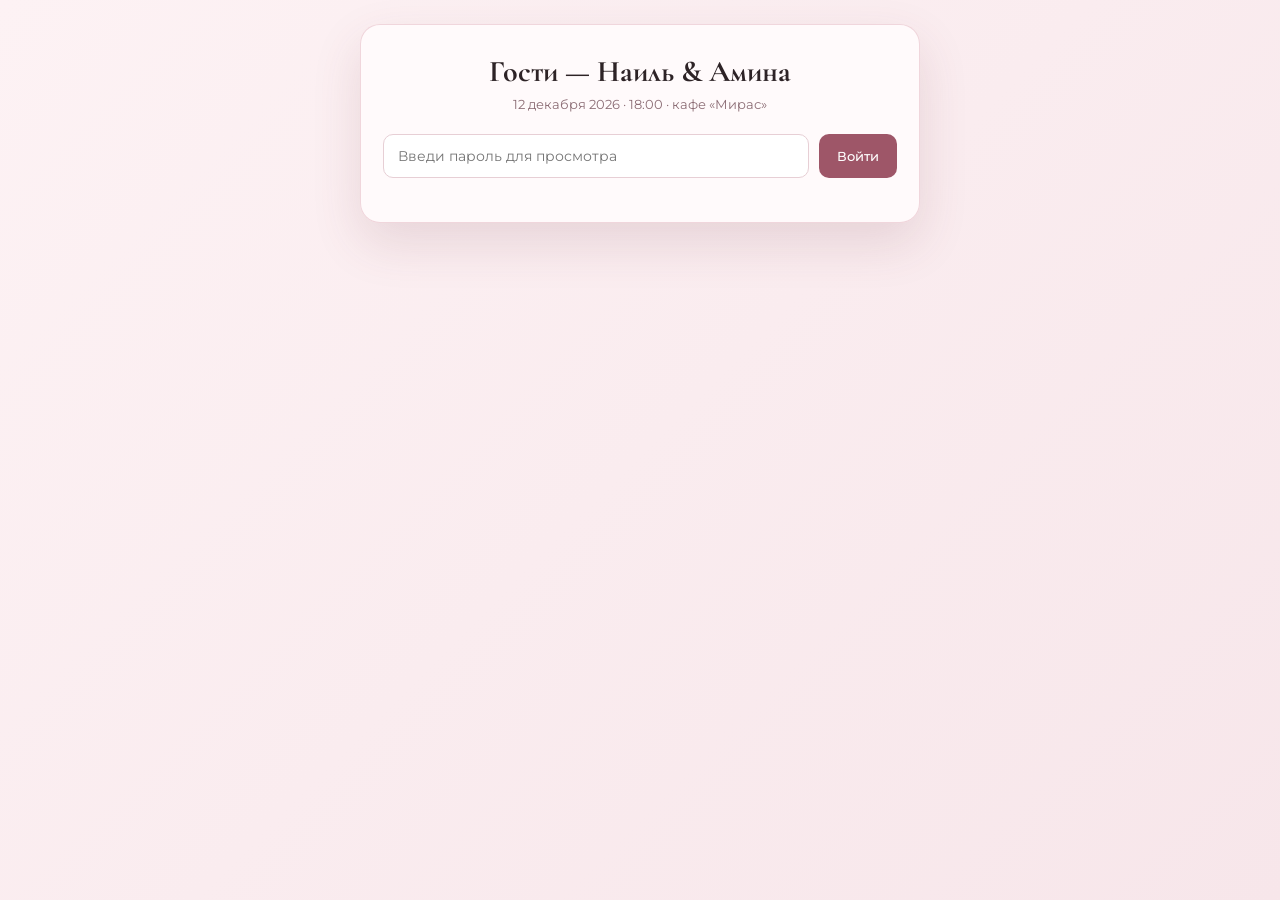
==== guests.html @ 6b2af80d "Сделал доступ для друга" ====
<!DOCTYPE html>
<html lang="ru">
<head>
    <meta charset="UTF-8">
    <meta name="viewport" content="width=device-width, initial-scale=1.0">
    <title>Список гостей — Наиль & Амина</title>
    <link rel="preconnect" href="https://fonts.googleapis.com">
    <link rel="preconnect" href="https://fonts.gstatic.com" crossorigin>
    <link href="https://fonts.googleapis.com/css2?family=Cormorant+Garamond:wght@600&family=Montserrat:wght@300;400;500;600&display=swap" rel="stylesheet">
    <style>
        * { box-sizing: border-box; margin: 0; padding: 0; }
        body {
            font-family: 'Montserrat', sans-serif;
            background: linear-gradient(135deg, #fdf2f4, #f7e6ea);
            color: #2d2326;
            min-height: 100dvh;
            padding: 24px 16px;
            display: flex;
            justify-content: center;
            align-items: flex-start;
        }
        .wrap {
            width: 100%;
            max-width: 560px;
            background: rgba(255, 250, 251, 0.96);
            border-radius: 20px;
            padding: 28px 22px;
            box-shadow: 0 20px 50px rgba(110, 58, 72, 0.14);
            border: 1px solid rgba(201, 123, 142, 0.28);
        }
        h1 {
            font-family: 'Cormorant Garamond', serif;
            font-size: 30px;
            text-align: center;
            margin-bottom: 6px;
        }
        .sub {
            text-align: center;
            font-size: 13px;
            color: #8c6d75;
            margin-bottom: 22px;
        }
        .auth-box {
            display: flex;
            gap: 10px;
            margin-bottom: 16px;
        }
        input {
            flex: 1;
            padding: 12px 14px;
            border-radius: 10px;
            border: 1.5px solid #e7cfd5;
            font-family: inherit;
            font-size: 14px;
        }
        button {
            padding: 12px 18px;
            border-radius: 10px;
            border: none;
            background: #9e5668;
            color: #fff;
            font-family: inherit;
            font-weight: 500;
            cursor: pointer;
        }
        button:hover { background: #844555; }
        .stats {
            display: grid;
            grid-template-columns: repeat(3, 1fr);
            gap: 10px;
            margin-bottom: 20px;
        }
        .stat {
            background: #fdf4f6;
            border: 1px solid rgba(201, 123, 142, 0.25);
            border-radius: 12px;
            padding: 12px 8px;
            text-align: center;
        }
        .stat-num { font-size: 22px; font-weight: 600; }
        .stat-label { font-size: 11px; color: #8c6d75; margin-top: 2px; }
        .yes-num { color: #457b52; }
        .no-num { color: #a85454; }
        .cols {
            display: grid;
            grid-template-columns: 1fr 1fr;
            gap: 14px;
        }
        @media (max-width: 500px) { .cols { grid-template-columns: 1fr; } }
        .box {
            background: #fff;
            border: 1px solid #eed9de;
            border-radius: 14px;
            padding: 14px;
        }
        .box h2 { font-size: 14px; margin-bottom: 10px; }
        .box.yes h2 { color: #457b52; }
        .box.no h2 { color: #a85454; }
        ul { list-style: none; display: flex; flex-direction: column; gap: 8px; }
        li {
            font-size: 13.5px;
            padding: 8px 10px;
            border-radius: 8px;
            background: #fdf7f8;
            display: flex;
            justify-content: space-between;
            gap: 8px;
        }
        .date { font-size: 11px; color: #9a8087; white-space: nowrap; }
        .msg { text-align: center; font-size: 13px; color: #a85454; margin-top: 8px; }
        .top-bar { display: flex; justify-content: space-between; align-items: center; margin-bottom: 14px; }
        .refresh { padding: 8px 12px; font-size: 12px; }
    </style>
</head>
<body>
    <div class="wrap">
        <h1>Гости — Наиль & Амина</h1>
        <p class="sub">12 декабря 2026 · 18:00 · кафе «Мирас»</p>

        <div id="auth-section">
            <div class="auth-box">
                <input type="password" id="pin-input" placeholder="Введи пароль для просмотра">
                <button id="login-btn" type="button">Войти</button>
            </div>
            <p id="auth-msg" class="msg"></p>
        </div>

        <div id="content" style="display: none;">
            <div class="top-bar">
                <span style="font-size: 12px; color: #8c6d75;">Актуальные ответы</span>
                <button id="refresh-btn" class="refresh" type="button">Обновить</button>
            </div>

            <div class="stats">
                <div class="stat">
                    <div class="stat-num yes-num" id="count-yes">0</div>
                    <div class="stat-label">Придут</div>
                </div>
                <div class="stat">
                    <div class="stat-num no-num" id="count-no">0</div>
                    <div class="stat-label">Не смогут</div>
                </div>
                <div class="stat">
                    <div class="stat-num" id="count-all">0</div>
                    <div class="stat-label">Всего ответов</div>
                </div>
            </div>

            <div class="cols">
                <div class="box yes">
                    <h2>✓ Придут</h2>
                    <ul id="list-yes"></ul>
                </div>
                <div class="box no">
                    <h2>✕ Не смогут</h2>
                    <ul id="list-no"></ul>
                </div>
            </div>
        </div>
    </div>

    <script>
        const SCRIPT_URL = 'https://script.google.com/macros/s/AKfycbz610E8Sy4Sr0p0sV0NRV6EFNcVCZr5c0VH14_NUvNoSm4_7kyCU1cednIXRTrZrEOw0Q/exec';
        const ACCESS_PIN = '1212'; // Поменяй на свой пароль

        const pinInput = document.getElementById('pin-input');
        const loginBtn = document.getElementById('login-btn');
        const authMsg = document.getElementById('auth-msg');
        const authSection = document.getElementById('auth-section');
        const content = document.getElementById('content');
        const refreshBtn = document.getElementById('refresh-btn');

        function unlock() {
            if (pinInput.value.trim() !== ACCESS_PIN) {
                authMsg.textContent = 'Неверный пароль';
                return;
            }
            authMsg.textContent = '';
            authSection.style.display = 'none';
            content.style.display = 'block';
            loadGuests();
        }

        function loadGuests() {
            refreshBtn.disabled = true;
            refreshBtn.textContent = 'Загрузка...';

            fetch(SCRIPT_URL)
                .then((res) => res.json())
                .then((data) => {
                    const guests = Array.isArray(data.guests) ? data.guests : [];
                    const yesList = guests.filter((g) => g.answer === 'Приду');
                    const noList = guests.filter((g) => g.answer === 'Не приду');

                    document.getElementById('count-yes').textContent = yesList.length;
                    document.getElementById('count-no').textContent = noList.length;
                    document.getElementById('count-all').textContent = guests.length;

                    renderList('list-yes', yesList, 'Пока никто не подтвердил');
                    renderList('list-no', noList, 'Отказов пока нет');
                })
                .catch(() => {
                    alert('Не удалось загрузить список. Проверь доступ к скрипту.');
                })
                .finally(() => {
                    refreshBtn.disabled = false;
                    refreshBtn.textContent = 'Обновить';
                });
        }

        function renderList(elId, items, emptyText) {
            const ul = document.getElementById(elId);
            ul.innerHTML = '';
            if (!items.length) {
                ul.innerHTML = `<li style="color:#9a8087; justify-content:center;">${emptyText}</li>`;
                return;
            }
            items.forEach((item) => {
                const li = document.createElement('li');
                const nameSpan = document.createElement('span');
                nameSpan.textContent = item.name;
                const dateSpan = document.createElement('span');
                dateSpan.className = 'date';
                dateSpan.textContent = item.date;
                li.appendChild(nameSpan);
                li.appendChild(dateSpan);
                ul.appendChild(li);
            });
        }

        loginBtn.addEventListener('click', unlock);
        pinInput.addEventListener('keydown', (e) => {
            if (e.key === 'Enter') unlock();
        });
        refreshBtn.addEventListener('click', loadGuests);
    </script>
</body>
</html>
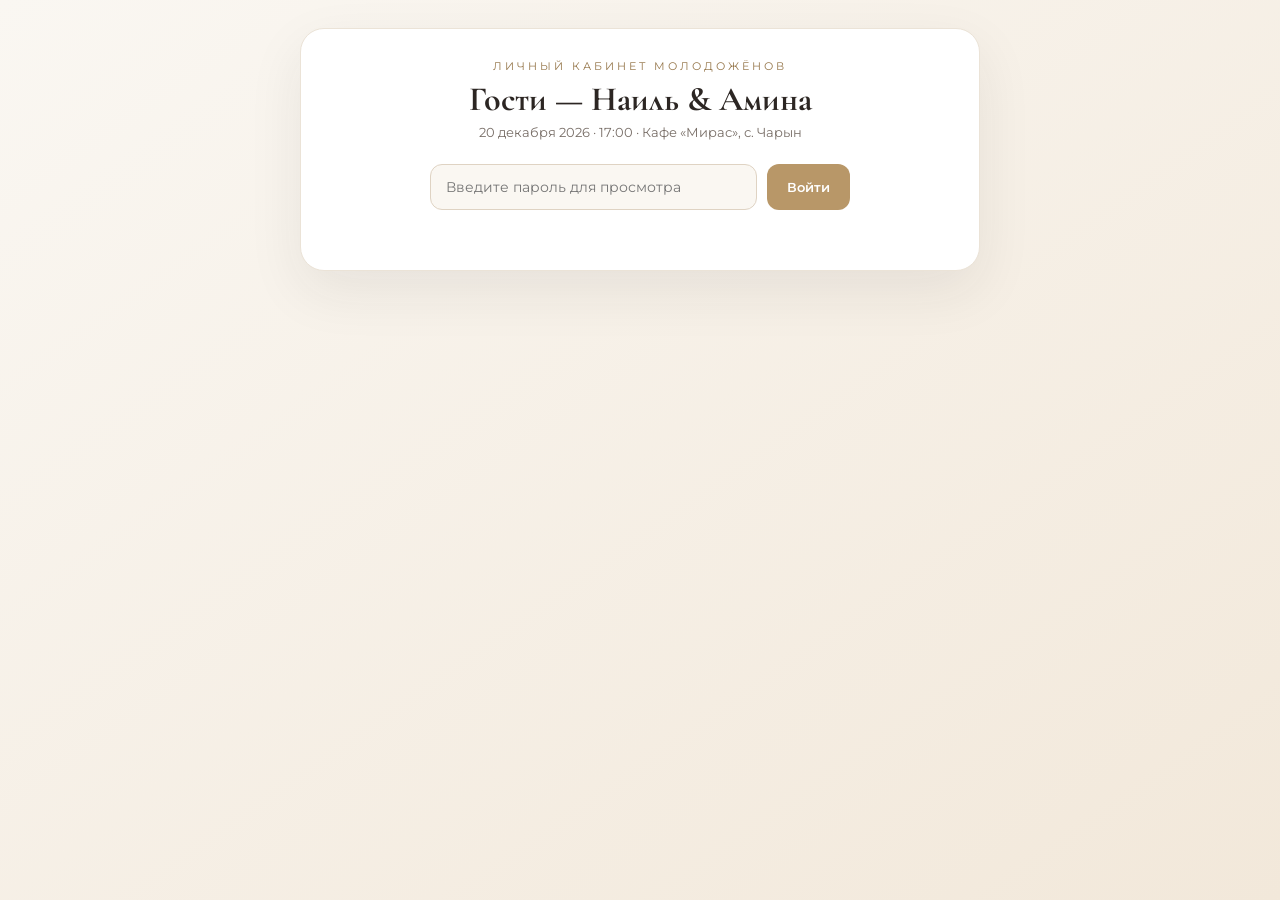
==== commit c8e24136: "Сделал обноваление 2" ====
--- a/guests.html
+++ b/guests.html
@@ -1,238 +1,410 @@
-<!DOCTYPE html>
-<html lang="ru">
-<head>
-    <meta charset="UTF-8">
-    <meta name="viewport" content="width=device-width, initial-scale=1.0">
-    <title>Список гостей — Наиль & Амина</title>
-    <link rel="preconnect" href="https://fonts.googleapis.com">
-    <link rel="preconnect" href="https://fonts.gstatic.com" crossorigin>
-    <link href="https://fonts.googleapis.com/css2?family=Cormorant+Garamond:wght@600&family=Montserrat:wght@300;400;500;600&display=swap" rel="stylesheet">
-    <style>
-        * { box-sizing: border-box; margin: 0; padding: 0; }
-        body {
-            font-family: 'Montserrat', sans-serif;
-            background: linear-gradient(135deg, #fdf2f4, #f7e6ea);
-            color: #2d2326;
-            min-height: 100dvh;
-            padding: 24px 16px;
-            display: flex;
-            justify-content: center;
-            align-items: flex-start;
-        }
-        .wrap {
-            width: 100%;
-            max-width: 560px;
-            background: rgba(255, 250, 251, 0.96);
-            border-radius: 20px;
-            padding: 28px 22px;
-            box-shadow: 0 20px 50px rgba(110, 58, 72, 0.14);
-            border: 1px solid rgba(201, 123, 142, 0.28);
-        }
-        h1 {
-            font-family: 'Cormorant Garamond', serif;
-            font-size: 30px;
-            text-align: center;
-            margin-bottom: 6px;
-        }
-        .sub {
-            text-align: center;
-            font-size: 13px;
-            color: #8c6d75;
-            margin-bottom: 22px;
-        }
-        .auth-box {
-            display: flex;
-            gap: 10px;
-            margin-bottom: 16px;
-        }
-        input {
-            flex: 1;
-            padding: 12px 14px;
-            border-radius: 10px;
-            border: 1.5px solid #e7cfd5;
-            font-family: inherit;
-            font-size: 14px;
-        }
-        button {
-            padding: 12px 18px;
-            border-radius: 10px;
-            border: none;
-            background: #9e5668;
-            color: #fff;
-            font-family: inherit;
-            font-weight: 500;
-            cursor: pointer;
-        }
-        button:hover { background: #844555; }
-        .stats {
-            display: grid;
-            grid-template-columns: repeat(3, 1fr);
-            gap: 10px;
-            margin-bottom: 20px;
-        }
-        .stat {
-            background: #fdf4f6;
-            border: 1px solid rgba(201, 123, 142, 0.25);
-            border-radius: 12px;
-            padding: 12px 8px;
-            text-align: center;
-        }
-        .stat-num { font-size: 22px; font-weight: 600; }
-        .stat-label { font-size: 11px; color: #8c6d75; margin-top: 2px; }
-        .yes-num { color: #457b52; }
-        .no-num { color: #a85454; }
-        .cols {
-            display: grid;
-            grid-template-columns: 1fr 1fr;
-            gap: 14px;
-        }
-        @media (max-width: 500px) { .cols { grid-template-columns: 1fr; } }
-        .box {
-            background: #fff;
-            border: 1px solid #eed9de;
-            border-radius: 14px;
-            padding: 14px;
-        }
-        .box h2 { font-size: 14px; margin-bottom: 10px; }
-        .box.yes h2 { color: #457b52; }
-        .box.no h2 { color: #a85454; }
-        ul { list-style: none; display: flex; flex-direction: column; gap: 8px; }
-        li {
-            font-size: 13.5px;
-            padding: 8px 10px;
-            border-radius: 8px;
-            background: #fdf7f8;
-            display: flex;
-            justify-content: space-between;
-            gap: 8px;
-        }
-        .date { font-size: 11px; color: #9a8087; white-space: nowrap; }
-        .msg { text-align: center; font-size: 13px; color: #a85454; margin-top: 8px; }
-        .top-bar { display: flex; justify-content: space-between; align-items: center; margin-bottom: 14px; }
-        .refresh { padding: 8px 12px; font-size: 12px; }
-    </style>
-</head>
-<body>
-    <div class="wrap">
-        <h1>Гости — Наиль & Амина</h1>
-        <p class="sub">12 декабря 2026 · 18:00 · кафе «Мирас»</p>
-
-        <div id="auth-section">
-            <div class="auth-box">
-                <input type="password" id="pin-input" placeholder="Введи пароль для просмотра">
-                <button id="login-btn" type="button">Войти</button>
-            </div>
-            <p id="auth-msg" class="msg"></p>
-        </div>
-
-        <div id="content" style="display: none;">
-            <div class="top-bar">
-                <span style="font-size: 12px; color: #8c6d75;">Актуальные ответы</span>
-                <button id="refresh-btn" class="refresh" type="button">Обновить</button>
-            </div>
-
-            <div class="stats">
-                <div class="stat">
-                    <div class="stat-num yes-num" id="count-yes">0</div>
-                    <div class="stat-label">Придут</div>
-                </div>
-                <div class="stat">
-                    <div class="stat-num no-num" id="count-no">0</div>
-                    <div class="stat-label">Не смогут</div>
-                </div>
-                <div class="stat">
-                    <div class="stat-num" id="count-all">0</div>
-                    <div class="stat-label">Всего ответов</div>
-                </div>
-            </div>
-
-            <div class="cols">
-                <div class="box yes">
-                    <h2>✓ Придут</h2>
-                    <ul id="list-yes"></ul>
-                </div>
-                <div class="box no">
-                    <h2>✕ Не смогут</h2>
-                    <ul id="list-no"></ul>
-                </div>
-            </div>
-        </div>
-    </div>
-
-    <script>
-        const SCRIPT_URL = 'https://script.google.com/macros/s/AKfycbz610E8Sy4Sr0p0sV0NRV6EFNcVCZr5c0VH14_NUvNoSm4_7kyCU1cednIXRTrZrEOw0Q/exec';
-        const ACCESS_PIN = '1212'; // Поменяй на свой пароль
-
-        const pinInput = document.getElementById('pin-input');
-        const loginBtn = document.getElementById('login-btn');
-        const authMsg = document.getElementById('auth-msg');
-        const authSection = document.getElementById('auth-section');
-        const content = document.getElementById('content');
-        const refreshBtn = document.getElementById('refresh-btn');
-
-        function unlock() {
-            if (pinInput.value.trim() !== ACCESS_PIN) {
-                authMsg.textContent = 'Неверный пароль';
-                return;
-            }
-            authMsg.textContent = '';
-            authSection.style.display = 'none';
-            content.style.display = 'block';
-            loadGuests();
-        }
-
-        function loadGuests() {
-            refreshBtn.disabled = true;
-            refreshBtn.textContent = 'Загрузка...';
-
-            fetch(SCRIPT_URL)
-                .then((res) => res.json())
-                .then((data) => {
-                    const guests = Array.isArray(data.guests) ? data.guests : [];
-                    const yesList = guests.filter((g) => g.answer === 'Приду');
-                    const noList = guests.filter((g) => g.answer === 'Не приду');
-
-                    document.getElementById('count-yes').textContent = yesList.length;
-                    document.getElementById('count-no').textContent = noList.length;
-                    document.getElementById('count-all').textContent = guests.length;
-
-                    renderList('list-yes', yesList, 'Пока никто не подтвердил');
-                    renderList('list-no', noList, 'Отказов пока нет');
-                })
-                .catch(() => {
-                    alert('Не удалось загрузить список. Проверь доступ к скрипту.');
-                })
-                .finally(() => {
-                    refreshBtn.disabled = false;
-                    refreshBtn.textContent = 'Обновить';
-                });
-        }
-
-        function renderList(elId, items, emptyText) {
-            const ul = document.getElementById(elId);
-            ul.innerHTML = '';
-            if (!items.length) {
-                ul.innerHTML = `<li style="color:#9a8087; justify-content:center;">${emptyText}</li>`;
-                return;
-            }
-            items.forEach((item) => {
-                const li = document.createElement('li');
-                const nameSpan = document.createElement('span');
-                nameSpan.textContent = item.name;
-                const dateSpan = document.createElement('span');
-                dateSpan.className = 'date';
-                dateSpan.textContent = item.date;
-                li.appendChild(nameSpan);
-                li.appendChild(dateSpan);
-                ul.appendChild(li);
-            });
-        }
-
-        loginBtn.addEventListener('click', unlock);
-        pinInput.addEventListener('keydown', (e) => {
-            if (e.key === 'Enter') unlock();
-        });
-        refreshBtn.addEventListener('click', loadGuests);
-    </script>
-</body>
+<!DOCTYPE html>
+<html lang="ru">
+<head>
+  <meta charset="UTF-8" />
+  <meta name="viewport" content="width=device-width, initial-scale=1.0" />
+  <title>Список гостей — Наиль & Амина</title>
+  <link rel="preconnect" href="https://fonts.googleapis.com" />
+  <link rel="preconnect" href="https://fonts.gstatic.com" crossorigin />
+  <link href="https://fonts.googleapis.com/css2?family=Cormorant+Garamond:wght@600;700&family=Montserrat:wght@300;400;500;600&display=swap" rel="stylesheet" />
+  <style>
+    * { box-sizing: border-box; margin: 0; padding: 0; }
+
+    body {
+      font-family: 'Montserrat', sans-serif;
+      background: linear-gradient(145deg, #faf7f2 0%, #f2e8da 100%);
+      color: #2c2623;
+      min-height: 100dvh;
+      padding: 28px 16px;
+      display: flex;
+      justify-content: center;
+      align-items: flex-start;
+    }
+
+    .wrap {
+      width: 100%;
+      max-width: 680px;
+      background: #ffffff;
+      border-radius: 24px;
+      padding: 30px 22px;
+      box-shadow: 0 20px 55px rgba(44, 38, 35, 0.08);
+      border: 1px solid #ebe3d7;
+    }
+
+    .badge {
+      text-align: center;
+      font-size: 11px;
+      letter-spacing: 3px;
+      text-transform: uppercase;
+      color: #96774b;
+      margin-bottom: 6px;
+    }
+
+    h1 {
+      font-family: 'Cormorant Garamond', serif;
+      font-size: 34px;
+      text-align: center;
+      color: #2c2623;
+      margin-bottom: 4px;
+    }
+
+    .sub {
+      text-align: center;
+      font-size: 13px;
+      color: #786e67;
+      margin-bottom: 24px;
+    }
+
+    .auth-box {
+      display: flex;
+      gap: 10px;
+      max-width: 420px;
+      margin: 0 auto 12px;
+    }
+
+    input {
+      flex: 1;
+      padding: 13px 15px;
+      border-radius: 12px;
+      border: 1px solid #dfd3c3;
+      background: #faf7f2;
+      font-family: inherit;
+      font-size: 14px;
+      color: #2c2623;
+      outline: none;
+    }
+
+    input:focus {
+      border-color: #b89768;
+      background: #fff;
+    }
+
+    button {
+      padding: 13px 20px;
+      border-radius: 12px;
+      border: none;
+      background: #b89768;
+      color: #fff;
+      font-family: inherit;
+      font-weight: 600;
+      font-size: 13px;
+      cursor: pointer;
+      transition: background 0.2s ease;
+    }
+
+    button:hover { background: #96774b; }
+    button:disabled { opacity: 0.6; cursor: not-allowed; }
+
+    .msg {
+      text-align: center;
+      font-size: 13px;
+      color: #b83b3b;
+      margin-top: 8px;
+      min-height: 18px;
+    }
+
+    .top-bar {
+      display: flex;
+      justify-content: space-between;
+      align-items: center;
+      gap: 10px;
+      margin-bottom: 18px;
+      flex-wrap: wrap;
+    }
+
+    .search-input {
+      max-width: 260px;
+      padding: 9px 13px;
+      font-size: 13px;
+    }
+
+    .refresh {
+      padding: 9px 14px;
+      font-size: 12px;
+    }
+
+    .stats {
+      display: grid;
+      grid-template-columns: repeat(3, 1fr);
+      gap: 12px;
+      margin-bottom: 22px;
+    }
+
+    .stat {
+      background: #faf7f2;
+      border: 1px solid #ebe3d7;
+      border-radius: 16px;
+      padding: 14px 10px;
+      text-align: center;
+    }
+
+    .stat-num {
+      font-family: 'Cormorant Garamond', serif;
+      font-size: 30px;
+      font-weight: 700;
+      line-height: 1.1;
+    }
+
+    .stat-label {
+      font-size: 11.5px;
+      color: #786e67;
+      margin-top: 4px;
+    }
+
+    .yes-num { color: #2f7a4b; }
+    .no-num { color: #b84a4a; }
+
+    .cols {
+      display: grid;
+      grid-template-columns: 1fr 1fr;
+      gap: 14px;
+    }
+
+    @media (max-width: 560px) {
+      .cols { grid-template-columns: 1fr; }
+      .auth-box { flex-direction: column; }
+      .search-input { max-width: 100%; }
+    }
+
+    .box {
+      background: #faf7f2;
+      border: 1px solid #ebe3d7;
+      border-radius: 18px;
+      padding: 16px;
+    }
+
+    .box h2 {
+      font-family: 'Cormorant Garamond', serif;
+      font-size: 21px;
+      margin-bottom: 12px;
+    }
+
+    .box.yes h2 { color: #2f7a4b; }
+    .box.no h2 { color: #b84a4a; }
+
+    ul {
+      list-style: none;
+      display: flex;
+      flex-direction: column;
+      gap: 10px;
+    }
+
+    li {
+      background: #ffffff;
+      border: 1px solid #efe8dc;
+      border-radius: 12px;
+      padding: 11px 12px;
+      display: flex;
+      flex-direction: column;
+      gap: 5px;
+    }
+
+    .row-top {
+      display: flex;
+      justify-content: space-between;
+      align-items: baseline;
+      gap: 8px;
+      font-size: 14px;
+      font-weight: 600;
+    }
+
+    .pill {
+      font-size: 11px;
+      font-weight: 500;
+      padding: 2px 8px;
+      border-radius: 999px;
+      background: #f4ece0;
+      color: #87683e;
+      white-space: nowrap;
+    }
+
+    .meta {
+      font-size: 11.5px;
+      color: #8c8279;
+    }
+
+    .wish {
+      font-size: 12px;
+      color: #564b44;
+      background: #faf7f2;
+      padding: 7px 9px;
+      border-radius: 8px;
+    }
+
+    .empty {
+      text-align: center;
+      color: #8c8279;
+      font-size: 13px;
+      padding: 12px 8px;
+    }
+  </style>
+</head>
+<body>
+  <div class="wrap">
+    <div class="badge">Личный кабинет молодожёнов</div>
+    <h1>Гости — Наиль & Амина</h1>
+    <p class="sub">20 декабря 2026 · 17:00 · Кафе «Мирас», с. Чарын</p>
+
+    <div id="auth-section">
+      <div class="auth-box">
+        <input type="password" id="pin-input" placeholder="Введите пароль для просмотра" />
+        <button id="login-btn" type="button">Войти</button>
+      </div>
+      <p id="auth-msg" class="msg"></p>
+    </div>
+
+    <div id="content" style="display: none;">
+      <div class="top-bar">
+        <input type="text" id="search-input" class="search-input" placeholder="Поиск по имени..." />
+        <button id="refresh-btn" class="refresh" type="button">Обновить</button>
+      </div>
+
+      <div class="stats">
+        <div class="stat">
+          <div class="stat-num yes-num" id="count-yes">0</div>
+          <div class="stat-label">Придут (чел.)</div>
+        </div>
+        <div class="stat">
+          <div class="stat-num no-num" id="count-no">0</div>
+          <div class="stat-label">Не смогут</div>
+        </div>
+        <div class="stat">
+          <div class="stat-num" id="count-all">0</div>
+          <div class="stat-label">Всего ответов</div>
+        </div>
+      </div>
+
+      <div class="cols">
+        <div class="box yes">
+          <h2>✓ Придут</h2>
+          <ul id="list-yes"></ul>
+        </div>
+        <div class="box no">
+          <h2>✕ Не смогут</h2>
+          <ul id="list-no"></ul>
+        </div>
+      </div>
+    </div>
+  </div>
+
+  <script>
+    const SCRIPT_URL = 'https://script.google.com/macros/s/AKfycbz610E8Sy4Sr0p0sV0NRV6EFNcVCZr5c0VH14_NUvNoSm4_7kyCU1cednIXRTrZrEOw0Q/exec';
+    const ACCESS_PIN = '1212'; // Замени на свой пароль перед сдачей
+
+    const pinInput = document.getElementById('pin-input');
+    const loginBtn = document.getElementById('login-btn');
+    const authMsg = document.getElementById('auth-msg');
+    const authSection = document.getElementById('auth-section');
+    const content = document.getElementById('content');
+    const refreshBtn = document.getElementById('refresh-btn');
+    const searchInput = document.getElementById('search-input');
+
+    let allGuests = [];
+
+    function unlock() {
+      if (pinInput.value.trim() !== ACCESS_PIN) {
+        authMsg.textContent = 'Неверный пароль';
+        return;
+      }
+      authMsg.textContent = '';
+      authSection.style.display = 'none';
+      content.style.display = 'block';
+      loadGuests();
+    }
+
+    function renderFiltered() {
+      const query = searchInput.value.trim().toLowerCase();
+      const filtered = query
+        ? allGuests.filter((g) => String(g.name || '').toLowerCase().includes(query))
+        : allGuests;
+
+      const yesList = filtered.filter((g) => g.answer === 'Приду');
+      const noList = filtered.filter((g) => g.answer !== 'Приду');
+
+      const yesPeople = allGuests
+        .filter((g) => g.answer === 'Приду')
+        .reduce((sum, g) => sum + (parseInt(g.count, 10) || 1), 0);
+
+      document.getElementById('count-yes').textContent = yesPeople;
+      document.getElementById('count-no').textContent = allGuests.filter((g) => g.answer !== 'Приду').length;
+      document.getElementById('count-all').textContent = allGuests.length;
+
+      renderList('list-yes', yesList, 'Пока никто не подтвердил', true);
+      renderList('list-no', noList, 'Отказов пока нет', false);
+    }
+
+    function loadGuests() {
+      refreshBtn.disabled = true;
+      refreshBtn.textContent = 'Загрузка...';
+
+      fetch(SCRIPT_URL)
+        .then((res) => res.json())
+        .then((data) => {
+          allGuests = Array.isArray(data.guests) ? data.guests : [];
+          renderFiltered();
+        })
+        .catch(() => {
+          alert('Не удалось загрузить список. Проверь доступ к скрипту (должен быть открыт для «Все»).');
+        })
+        .finally(() => {
+          refreshBtn.disabled = false;
+          refreshBtn.textContent = 'Обновить';
+        });
+    }
+
+    function renderList(elId, items, emptyText, showCount) {
+      const ul = document.getElementById(elId);
+      ul.innerHTML = '';
+
+      if (!items.length) {
+        const li = document.createElement('li');
+        li.className = 'empty';
+        li.textContent = emptyText;
+        ul.appendChild(li);
+        return;
+      }
+
+      items.forEach((item) => {
+        const li = document.createElement('li');
+
+        const top = document.createElement('div');
+        top.className = 'row-top';
+
+        const nameSpan = document.createElement('span');
+        nameSpan.textContent = item.name;
+        top.appendChild(nameSpan);
+
+        if (showCount) {
+          const pill = document.createElement('span');
+          pill.className = 'pill';
+          pill.textContent = `${item.count || 1} чел.`;
+          top.appendChild(pill);
+        }
+
+        const meta = document.createElement('div');
+        meta.className = 'meta';
+        meta.textContent = item.date || '';
+
+        li.appendChild(top);
+        li.appendChild(meta);
+
+        if (item.wishes) {
+          const wishDiv = document.createElement('div');
+          wishDiv.className = 'wish';
+          wishDiv.textContent = item.wishes;
+          li.appendChild(wishDiv);
+        }
+
+        ul.appendChild(li);
+      });
+    }
+
+    loginBtn.addEventListener('click', unlock);
+    pinInput.addEventListener('keydown', (e) => {
+      if (e.key === 'Enter') unlock();
+    });
+    refreshBtn.addEventListener('click', loadGuests);
+    searchInput.addEventListener('input', renderFiltered);
+  </script>
+</body>
 </html>
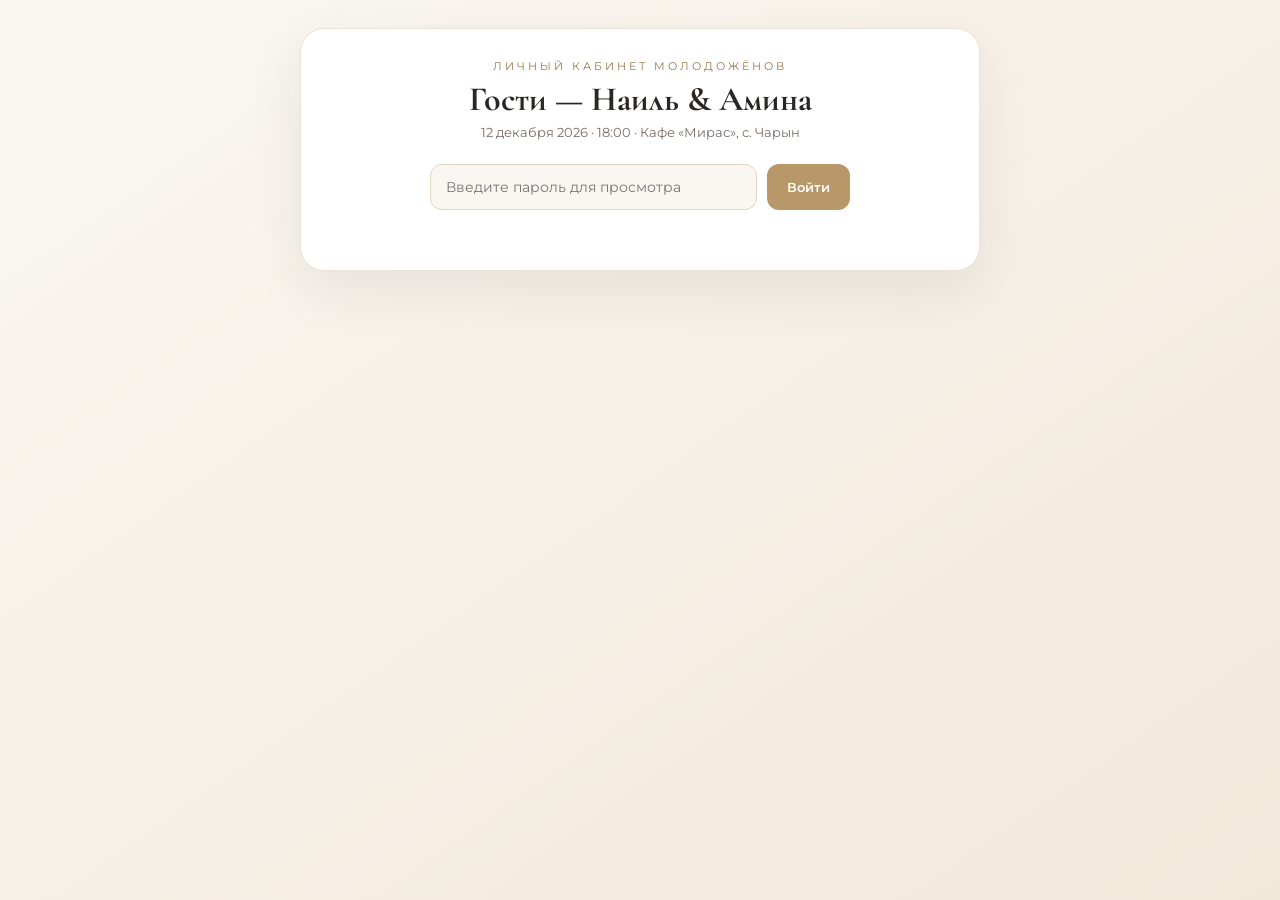
==== commit 3d5fd44b: "Изменил дату в базе" ====
--- a/guests.html
+++ b/guests.html
@@ -243,7 +243,7 @@
   <div class="wrap">
     <div class="badge">Личный кабинет молодожёнов</div>
     <h1>Гости — Наиль & Амина</h1>
-    <p class="sub">20 декабря 2026 · 17:00 · Кафе «Мирас», с. Чарын</p>
+    <p class="sub">12 декабря 2026 · 18:00 · Кафе «Мирас», с. Чарын</p>
 
     <div id="auth-section">
       <div class="auth-box">
@@ -301,6 +301,20 @@
 
     let allGuests = [];
 
+    function formatGuestDate(rawDate) {
+      if (!rawDate) return '';
+      const d = new Date(rawDate);
+      if (isNaN(d.getTime())) return String(rawDate);
+      return d.toLocaleString('ru-RU', {
+        timeZone: 'Asia/Almaty',
+        day: '2-digit',
+        month: '2-digit',
+        year: 'numeric',
+        hour: '2-digit',
+        minute: '2-digit'
+      });
+    }
+
     function unlock() {
       if (pinInput.value.trim() !== ACCESS_PIN) {
         authMsg.textContent = 'Неверный пароль';
@@ -383,7 +397,7 @@
 
         const meta = document.createElement('div');
         meta.className = 'meta';
-        meta.textContent = item.date || '';
+        meta.textContent = formatGuestDate(item.date);
 
         li.appendChild(top);
         li.appendChild(meta);
